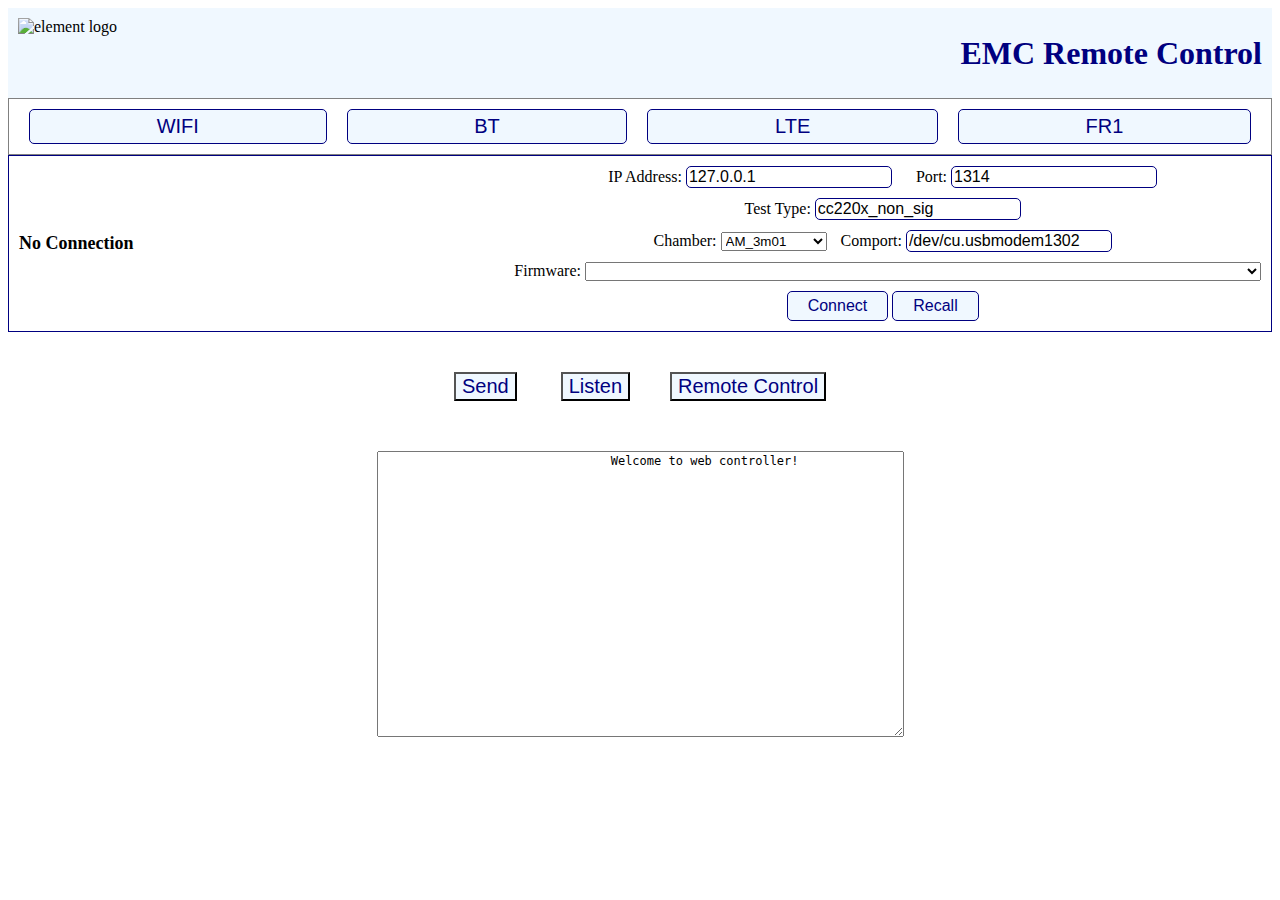
==== index.html @ e098b1e4 "Add files via upload" ====
<!DOCTYPE html>
<meta http-equiv="Content-Security-Policy" content="upgrade-insecure-requests"> 
<script type="module" src="./jsonModify.js"></script>
<script type="module" src="./adjust.js"></script>
<script type="module" src="./main.js"></script>
<script type="module" src="./network.js"></script>
<script src="https://cdnjs.cloudflare.com/ajax/libs/xlsx/0.8.0/jszip.js"></script>
<script src="https://cdnjs.cloudflare.com/ajax/libs/xlsx/0.8.0/xlsx.js"></script>


<html>
<head>
	<title>EMC Remote Control</title>
	<style>
		/* Styling for title area */
		.title {
			display: flex;
			align-items: center;
			justify-content: space-between;
			background-color: #F0F8FF; /* baby blue color */
			padding: 10px;
		}

		.title img {
			height: 70px;
			width: 189px;
			margin-right: 10px;
		}

		.title h1 {
			margin: 0;
			color: #000080; /* baby blue color */
		}

		/* Styling for subtitle area */
		.subtitle {
			display: flex;
			align-items: center;
			justify-content: center;
			background-color: #FFFFFF;
			padding: 10px;
            border: 0.5px solid gray;
		}

		.subtitle button {
			margin: 0 10px;
			padding: 5px 10px;
			border-radius: 5px;
			border: 1px solid #000080; /* baby blue color */
			background-color: #F0F8FF; /* baby blue color */
			color: #000080; /* baby blue color */
			font-size: 20px;
			cursor: pointer;
            flex-grow: 1;
		}

		.subtitle button:hover {
			background-color: #000080; /* baby blue color */
			color: #FFFFFF;
		}

		/* Styling for main page */
		.group-area {
			display: flex;
			flex-direction: row;
			flex-wrap: wrap;
			justify-content: center;
			padding: 10px;
		}

		.group {
			display: flex;
			flex-direction: column;
			margin-right: 20px;
			margin-bottom: 20px;
			flex-basis: 15%;
		}

		.group label {
			margin-bottom: 5px;
			font-weight: bold;
			color: #000080;
			font-size: 20px;
			transition: 1s;
		}

		.group datalist{
			font-weight: bold;
			color: #000000;
			font-size: 18px;
		}

		.group input {
			padding: 5px;
			border-radius: 5px;
			border: 1px solid #ccc;
			font-weight:bold;
			font-size: 18px;
			cursor: pointer;
		}

		.subtitle button.active {
			background-color: #00BFFF;
			color: white;
		}
		
		.send-area button{
			background-color: #F0F8FF; /* baby blue color */
			color: #000080; /* baby blue color */
			font-size: 20px;
			cursor: pointer;
			margin: 20px;
		}

		.send-area{
			display: flex;
			justify-content: center;
			align-items: center;
		}

		.dialog-area{
			display: flex;
			justify-content: center;
			align-items: center;
			margin-top: 30px;
		}

        .status {
            display: flex;
            align-items: center;
            justify-content: space-between;
            background-color: #FFFFFF; /* baby blue color */
            padding: 10px;
            border: 0.5px solid #000080; /* baby blue color */
        }

        .status-text {
            color: #000000; /* black color */
            font-size: 16px;
            font-weight: bold;
        }
		#status_span{
			color: #000000; /* black color */
            font-size: 18px;
            font-weight: bold;
		}
		#dialog{
			color: #000000; /* black color */
            font-size: 12px;
		}

        .connect-form {
            display: flex;
            align-items: center;
            flex-direction: column;
        }

        .connect-form label {
            
			margin-left: 10px;
            margin-bottom: 5px;
        }

        .connect-form input[type="text"] {
            margin-right: 10px;
            margin-bottom: 10px;
            border-radius: 5px;
			width: 200px;
            border: 1px solid #000080; /* baby blue color */
            font-size: 16px;
        }
		.connect-form select[type="text"] {
            margin-right: 10px;
            margin-bottom: 10px;
            border-radius: 5px;
			width: 150px;
            border: 1px solid #000080; /* baby blue color */
            font-size: 16px;
        }

        .connect-form button {
            padding: 5px 20px;
            border-radius: 5px;
            border: 1px solid #000080; /* baby blue color */
            background-color: #F0F8FF; /* baby blue color */
            color: #000080; /* baby blue color */
            font-size: 16px;
            cursor: pointer;
			margin-top: 10px;
        }

        .connect-form button:hover {
            background-color: #000080; /* baby blue color */
            color: #FFFFFF;
        }

	</style>
</head>
<body>
	<!-- Title area -->
	<div class="title">
		<img src="Media/element_logo.png" alt="element logo">
		<h1>EMC Remote Control</h1>
	</div>

	<!-- Subtitle area -->
	<div class="subtitle">
		<button>WIFI</button>
		<button>BT</button>
		<button>LTE</button>
        <button>FR1</button>
    </div>

    <!-- Status area -->
    <div class="status">
		<!---->
        <span class="no-connection" id = 'status_span'>No Connection</span>
        <div class="connect-form">
            <div>  
                <label for="ip address">IP Address:</label>
                <input type="text" id="ip-address" name="ip-address" value="127.0.0.1">
                <label for="port">Port:</label>
                <input type="text" id="port" name="port" value="1314">
            </div>
			<div>
				<label for="test_type">Test Type:</label>
				<input type="text" id="test_type" list="tmp_datalist" value="cc220x_non_sig"/>
				<datalist id = 'tmp_datalist'></datalist>
			</div>
			<div>
				<label for="my-dropdown">Chamber:</label>
				<select id="chamber-dropdown" name="my-dropdown">
				<option value="AM_3m01">AM_3m01</option><option value="AM_3m2">AM_3m2</option><option value="AM_3m3">AM_3m3</option><option value="AM_3m4">AM_3m4<option value="AM_3m5">AM_3m5</option>
				<option value="AM_3m6">AM_3m6</option><option value="AM_3m7">AM_3m7</option><option value="AM_3m8">AM_3m8</option><option value="AM_3m9">AM_3m9</option><option value="AM_3m10">AM_3m10</option>
				<option value="AM_3m11">AM_3m11</option><option value="AM_3m12">AM_3m12</option><option value="AM_FAC">AM_FAC</option><option value="AM_mmWave">AM_mmWave</option>
				<option value="AM_CS1">AM_CS1</option><option value="AM_CS2">AM_CS2</option><option value="AM_CS3">AM_CS3</option><option value="AM_CS4">AM_CS4</option><option value="AM_CS5">AM_CS5</option><option value="AM_CS6">AM_CS6</option>
				</select>
				<label for="comport number">Comport:</label>
				<input type="text" id="comport" name="comport" value="/dev/cu.usbmodem1302">
			</div>
			<div>	
				<label for="Firmware">Firmware:</label>
				<select id="firmware-dropdown" name="f-dropdown">
				<option value=""></option>
				<option value="mfgtest.bin bcm94388Plum2USIMM_BDA.nvm -p">mfgtest.bin bcm94388Plum2USIMM_BDA.nvm -p</option>
				<option value="mfgtest.bin bcm94388Plum2STATSMM_BDA.nvm -p">mfgtest.bin bcm94388Plum2STATSMM_BDA.nvm -p</option>
				<option value="BCM4388C0_21.1.358.3761_PCIE_Plum2A_CLPC_MFG_USI_20230811.bin -p">BCM4388C0_21.1.358.3761_PCIE_Plum2A_CLPC_MFG_USI_20230811.bin -p</option>
				<option value="BCM4388C0_21.1.358.3760_PCIE_Plum2A_CLPC_MFG_STATS_20230811.bin -p">BCM4388C0_21.1.358.3760_PCIE_Plum2A_CLPC_MFG_STATS_20230811.bin -p</option>
				<option value="mfgtest.bin bcm94388Persimmon2USIMM_BDB.nvm -p">mfgtest.bin bcm94388Persimmon2USIMM_BDB.nvm -p</option>
				<option value="BCM4388C0_21.1.358.3767_PCIE_Persimmon2B_CLPC_MFG_USI_20230811.bin -p ">BCM4388C0_21.1.358.3767_PCIE_Persimmon2B_CLPC_MFG_USI_20230811.bin -p </option>
				<option value="mfgtest.bin bcm94388Persimmon2USIMM_BDA.nvm -p">mfgtest.bin bcm94388Persimmon2USIMM_BDA.nvm -p</option>
				<option value="mfgtest.bin bcm94388Persimmon2STATSMM_BDA.nvm -p">mfgtest.bin bcm94388Persimmon2STATSMM_BDA.nvm -p</option>
				<option value="BCM4388C0_21.1.358.3765_PCIE_Persimmon2A_CLPC_MFG_USI_20230811.bin -p">BCM4388C0_21.1.358.3765_PCIE_Persimmon2A_CLPC_MFG_USI_20230811.bin -p</option>
				<option value="BCM4388C0_21.1.358.3764_PCIE_Persimmon2A_CLPC_MFG_STATS_20230811.bin -p">BCM4388C0_21.1.358.3764_PCIE_Persimmon2A_CLPC_MFG_STATS_20230811.bin -p</option>
				<option value="mfgtest.bin bcm94388Plum2USIMM_BDB.nvm -p">mfgtest.bin bcm94388Plum2USIMM_BDB.nvm -p</option>
				<option value="mfgtest.bin bcm94388Plum2STATSMM_BDB.nvm -p">mfgtest.bin bcm94388Plum2STATSMM_BDB.nvm -p</option>
				<option value="BCM4388C0_21.1.358.3763_PCIE_Plum2B_CLPC_MFG_USI_20230811.bin -p">BCM4388C0_21.1.358.3763_PCIE_Plum2B_CLPC_MFG_USI_20230811.bin -p</option>
				<option value="BCM4388C0_21.1.358.3762_PCIE_Plum2B_CLPC_MFG_STATS_20230811.bin -p">BCM4388C0_21.1.358.3762_PCIE_Plum2B_CLPC_MFG_STATS_20230811.bin -p</option>
				<option value="wifi --on --load mfgtest.bin bcm94388Persimmon2STATSMM_BDB.nvm -p">wifi --on --load mfgtest.bin bcm94388Persimmon2STATSMM_BDB.nvm -p</option>
				<option value="bluetooth --on --load BCM4388C0_21.1.358.3766_PCIE_Persimmon2B_CLPC_MFG_STATS_20230811.bin -p">bluetooth --on --load BCM4388C0_21.1.358.3766_PCIE_Persimmon2B_CLPC_MFG_STATS_20230811.bin -p</option>
				</select>
			</div>
			<div>
            	<button id="connect-button">Connect</button>
				<button id="recall-button">Recall</button> 
			</div>
      </div>
    </div>

    

	<!-- Main page -->
	
	<div class="main-page" id = "main-page">
		<div class="group-area" id="group-area">

		</div>

		<div class="send-area">
			<div>	
				<button id="send-button">Send</button>
				<button id="listen-button">Listen</button>
			</div>
			<button id="remote-button">Remote Control</button>
			
		</div>
		<div class="dialog-area">
			<textarea id="dialog"  rows="20" cols="70">
				Welcome to web controller!
			</textarea>
		</div>
    </div>
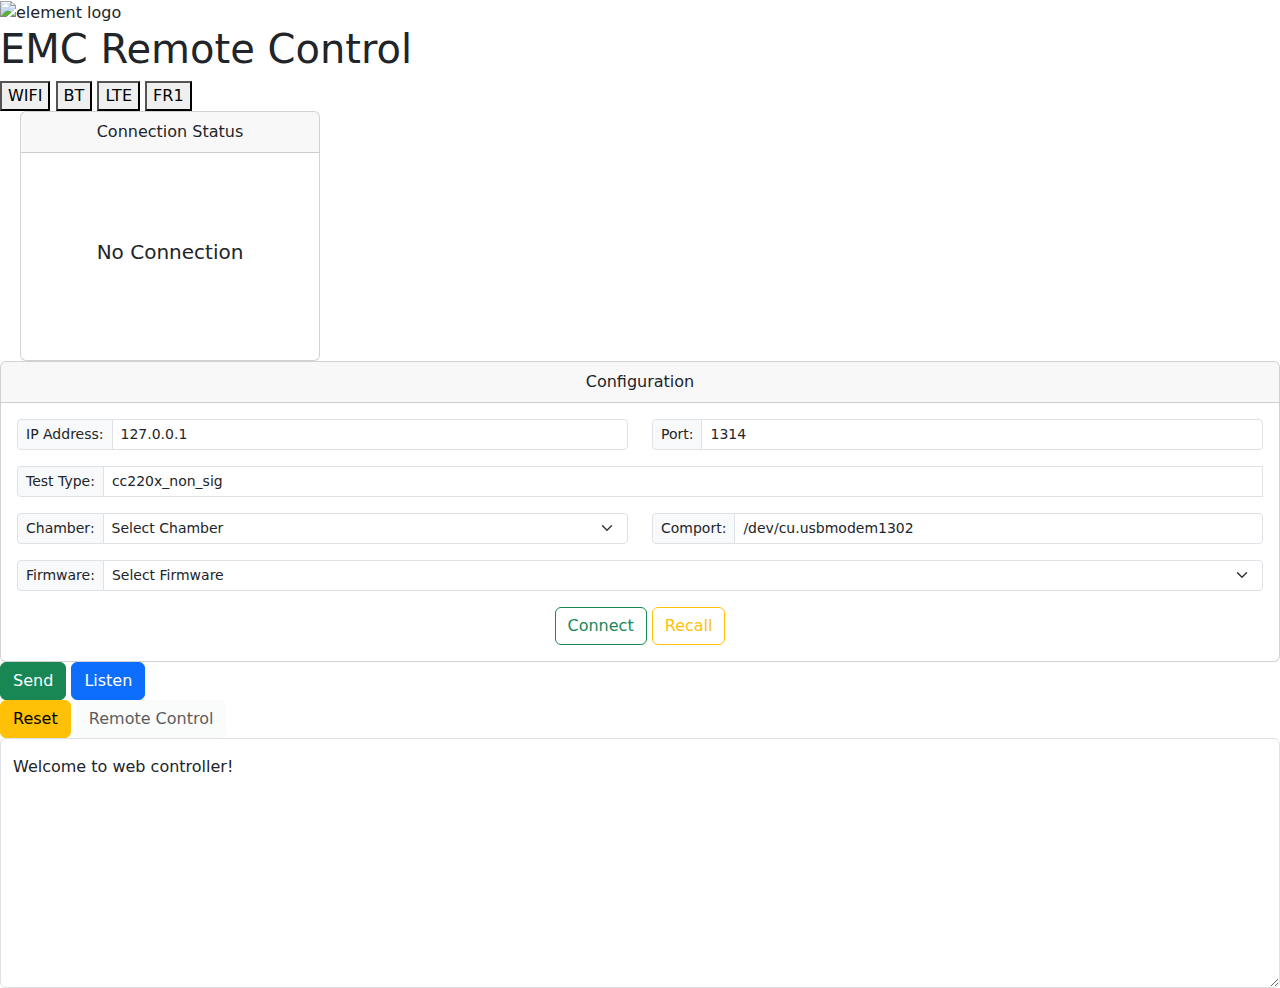
==== commit 6d29aa55: "BT Interface Update" ====
--- a/index.html
+++ b/index.html
@@ -1,294 +1,148 @@
 <!DOCTYPE html>
-<meta http-equiv="Content-Security-Policy" content="upgrade-insecure-requests"> 
-<script type="module" src="./jsonModify.js"></script>
-<script type="module" src="./adjust.js"></script>
-<script type="module" src="./main.js"></script>
-<script type="module" src="./network.js"></script>
-<script src="https://cdnjs.cloudflare.com/ajax/libs/xlsx/0.8.0/jszip.js"></script>
-<script src="https://cdnjs.cloudflare.com/ajax/libs/xlsx/0.8.0/xlsx.js"></script>
-
-
 <html>
 <head>
 	<title>EMC Remote Control</title>
-	<style>
-		/* Styling for title area */
-		.title {
-			display: flex;
-			align-items: center;
-			justify-content: space-between;
-			background-color: #F0F8FF; /* baby blue color */
-			padding: 10px;
-		}
-
-		.title img {
-			height: 70px;
-			width: 189px;
-			margin-right: 10px;
-		}
-
-		.title h1 {
-			margin: 0;
-			color: #000080; /* baby blue color */
-		}
-
-		/* Styling for subtitle area */
-		.subtitle {
-			display: flex;
-			align-items: center;
-			justify-content: center;
-			background-color: #FFFFFF;
-			padding: 10px;
-            border: 0.5px solid gray;
-		}
-
-		.subtitle button {
-			margin: 0 10px;
-			padding: 5px 10px;
-			border-radius: 5px;
-			border: 1px solid #000080; /* baby blue color */
-			background-color: #F0F8FF; /* baby blue color */
-			color: #000080; /* baby blue color */
-			font-size: 20px;
-			cursor: pointer;
-            flex-grow: 1;
-		}
-
-		.subtitle button:hover {
-			background-color: #000080; /* baby blue color */
-			color: #FFFFFF;
-		}
-
-		/* Styling for main page */
-		.group-area {
-			display: flex;
-			flex-direction: row;
-			flex-wrap: wrap;
-			justify-content: center;
-			padding: 10px;
-		}
-
-		.group {
-			display: flex;
-			flex-direction: column;
-			margin-right: 20px;
-			margin-bottom: 20px;
-			flex-basis: 15%;
-		}
-
-		.group label {
-			margin-bottom: 5px;
-			font-weight: bold;
-			color: #000080;
-			font-size: 20px;
-			transition: 1s;
-		}
-
-		.group datalist{
-			font-weight: bold;
-			color: #000000;
-			font-size: 18px;
-		}
-
-		.group input {
-			padding: 5px;
-			border-radius: 5px;
-			border: 1px solid #ccc;
-			font-weight:bold;
-			font-size: 18px;
-			cursor: pointer;
-		}
-
-		.subtitle button.active {
-			background-color: #00BFFF;
-			color: white;
-		}
-		
-		.send-area button{
-			background-color: #F0F8FF; /* baby blue color */
-			color: #000080; /* baby blue color */
-			font-size: 20px;
-			cursor: pointer;
-			margin: 20px;
-		}
-
-		.send-area{
-			display: flex;
-			justify-content: center;
-			align-items: center;
-		}
-
-		.dialog-area{
-			display: flex;
-			justify-content: center;
-			align-items: center;
-			margin-top: 30px;
-		}
-
-        .status {
-            display: flex;
-            align-items: center;
-            justify-content: space-between;
-            background-color: #FFFFFF; /* baby blue color */
-            padding: 10px;
-            border: 0.5px solid #000080; /* baby blue color */
-        }
-
-        .status-text {
-            color: #000000; /* black color */
-            font-size: 16px;
-            font-weight: bold;
-        }
-		#status_span{
-			color: #000000; /* black color */
-            font-size: 18px;
-            font-weight: bold;
-		}
-		#dialog{
-			color: #000000; /* black color */
-            font-size: 12px;
-		}
-
-        .connect-form {
-            display: flex;
-            align-items: center;
-            flex-direction: column;
-        }
-
-        .connect-form label {
-            
-			margin-left: 10px;
-            margin-bottom: 5px;
-        }
-
-        .connect-form input[type="text"] {
-            margin-right: 10px;
-            margin-bottom: 10px;
-            border-radius: 5px;
-			width: 200px;
-            border: 1px solid #000080; /* baby blue color */
-            font-size: 16px;
-        }
-		.connect-form select[type="text"] {
-            margin-right: 10px;
-            margin-bottom: 10px;
-            border-radius: 5px;
-			width: 150px;
-            border: 1px solid #000080; /* baby blue color */
-            font-size: 16px;
-        }
-
-        .connect-form button {
-            padding: 5px 20px;
-            border-radius: 5px;
-            border: 1px solid #000080; /* baby blue color */
-            background-color: #F0F8FF; /* baby blue color */
-            color: #000080; /* baby blue color */
-            font-size: 16px;
-            cursor: pointer;
-			margin-top: 10px;
-        }
-
-        .connect-form button:hover {
-            background-color: #000080; /* baby blue color */
-            color: #FFFFFF;
-        }
-
-	</style>
+	<link rel="stylesheet" href="style.css">
+	<link href="https://cdn.jsdelivr.net/npm/bootstrap@5.3.3/dist/css/bootstrap.min.css" rel="stylesheet" integrity="sha384-QWTKZyjpPEjISv5WaRU9OFeRpok6YctnYmDr5pNlyT2bRjXh0JMhjY6hW+ALEwIH" crossorigin="anonymous">
+	<meta http-equiv="Content-Security-Policy" content="upgrade-insecure-requests"> 
+	<script type="module" src="./jsonModify.js"></script>
+	<script type="module" src="./adjust.js"></script>
+	<script type="module" src="./main.js"></script>
+	<script type="module" src="./network.js"></script>
+	<script src="https://cdnjs.cloudflare.com/ajax/libs/xlsx/0.8.0/jszip.js"></script>
+	<script src="https://cdnjs.cloudflare.com/ajax/libs/xlsx/0.8.0/xlsx.js"></script>
+	<script src="https://cdn.jsdelivr.net/npm/bootstrap@5.3.3/dist/js/bootstrap.bundle.min.js" integrity="sha384-YvpcrYf0tY3lHB60NNkmXc5s9fDVZLESaAA55NDzOxhy9GkcIdslK1eN7N6jIeHz" crossorigin="anonymous"></script>
 </head>
 <body>
-	<!-- Title area -->
 	<div class="title">
 		<img src="Media/element_logo.png" alt="element logo">
 		<h1>EMC Remote Control</h1>
 	</div>
 
-	<!-- Subtitle area -->
 	<div class="subtitle">
 		<button>WIFI</button>
 		<button>BT</button>
 		<button>LTE</button>
-        <button>FR1</button>
-    </div>
+		<button>FR1</button>
+	</div>
 
-    <!-- Status area -->
-    <div class="status">
-		<!---->
-        <span class="no-connection" id = 'status_span'>No Connection</span>
-        <div class="connect-form">
-            <div>  
-                <label for="ip address">IP Address:</label>
-                <input type="text" id="ip-address" name="ip-address" value="127.0.0.1">
-                <label for="port">Port:</label>
-                <input type="text" id="port" name="port" value="1314">
-            </div>
-			<div>
-				<label for="test_type">Test Type:</label>
-				<input type="text" id="test_type" list="tmp_datalist" value="cc220x_non_sig"/>
-				<datalist id = 'tmp_datalist'></datalist>
+	<div class="status">
+		<div class="card text-center" style="height: 250px; width: 300px; margin-left: 20px;">
+			<div class="card-header">
+			  Connection Status
 			</div>
-			<div>
-				<label for="my-dropdown">Chamber:</label>
-				<select id="chamber-dropdown" name="my-dropdown">
-				<option value="AM_3m01">AM_3m01</option><option value="AM_3m2">AM_3m2</option><option value="AM_3m3">AM_3m3</option><option value="AM_3m4">AM_3m4<option value="AM_3m5">AM_3m5</option>
-				<option value="AM_3m6">AM_3m6</option><option value="AM_3m7">AM_3m7</option><option value="AM_3m8">AM_3m8</option><option value="AM_3m9">AM_3m9</option><option value="AM_3m10">AM_3m10</option>
-				<option value="AM_3m11">AM_3m11</option><option value="AM_3m12">AM_3m12</option><option value="AM_FAC">AM_FAC</option><option value="AM_mmWave">AM_mmWave</option>
-				<option value="AM_CS1">AM_CS1</option><option value="AM_CS2">AM_CS2</option><option value="AM_CS3">AM_CS3</option><option value="AM_CS4">AM_CS4</option><option value="AM_CS5">AM_CS5</option><option value="AM_CS6">AM_CS6</option>
-				</select>
-				<label for="comport number">Comport:</label>
-				<input type="text" id="comport" name="comport" value="/dev/cu.usbmodem1302">
+			<div class="card-body" style="display: flex; justify-content: center; align-items: center; height: 100%;">
+			  <h5 class="card-title no-connection" id='status_span'>No Connection</h5>
 			</div>
-			<div>	
-				<label for="Firmware">Firmware:</label>
-				<select id="firmware-dropdown" name="f-dropdown">
-				<option value=""></option>
-				<option value="mfgtest.bin bcm94388Plum2USIMM_BDA.nvm -p">mfgtest.bin bcm94388Plum2USIMM_BDA.nvm -p</option>
-				<option value="mfgtest.bin bcm94388Plum2STATSMM_BDA.nvm -p">mfgtest.bin bcm94388Plum2STATSMM_BDA.nvm -p</option>
-				<option value="BCM4388C0_21.1.358.3761_PCIE_Plum2A_CLPC_MFG_USI_20230811.bin -p">BCM4388C0_21.1.358.3761_PCIE_Plum2A_CLPC_MFG_USI_20230811.bin -p</option>
-				<option value="BCM4388C0_21.1.358.3760_PCIE_Plum2A_CLPC_MFG_STATS_20230811.bin -p">BCM4388C0_21.1.358.3760_PCIE_Plum2A_CLPC_MFG_STATS_20230811.bin -p</option>
-				<option value="mfgtest.bin bcm94388Persimmon2USIMM_BDB.nvm -p">mfgtest.bin bcm94388Persimmon2USIMM_BDB.nvm -p</option>
-				<option value="BCM4388C0_21.1.358.3767_PCIE_Persimmon2B_CLPC_MFG_USI_20230811.bin -p ">BCM4388C0_21.1.358.3767_PCIE_Persimmon2B_CLPC_MFG_USI_20230811.bin -p </option>
-				<option value="mfgtest.bin bcm94388Persimmon2USIMM_BDA.nvm -p">mfgtest.bin bcm94388Persimmon2USIMM_BDA.nvm -p</option>
-				<option value="mfgtest.bin bcm94388Persimmon2STATSMM_BDA.nvm -p">mfgtest.bin bcm94388Persimmon2STATSMM_BDA.nvm -p</option>
-				<option value="BCM4388C0_21.1.358.3765_PCIE_Persimmon2A_CLPC_MFG_USI_20230811.bin -p">BCM4388C0_21.1.358.3765_PCIE_Persimmon2A_CLPC_MFG_USI_20230811.bin -p</option>
-				<option value="BCM4388C0_21.1.358.3764_PCIE_Persimmon2A_CLPC_MFG_STATS_20230811.bin -p">BCM4388C0_21.1.358.3764_PCIE_Persimmon2A_CLPC_MFG_STATS_20230811.bin -p</option>
-				<option value="mfgtest.bin bcm94388Plum2USIMM_BDB.nvm -p">mfgtest.bin bcm94388Plum2USIMM_BDB.nvm -p</option>
-				<option value="mfgtest.bin bcm94388Plum2STATSMM_BDB.nvm -p">mfgtest.bin bcm94388Plum2STATSMM_BDB.nvm -p</option>
-				<option value="BCM4388C0_21.1.358.3763_PCIE_Plum2B_CLPC_MFG_USI_20230811.bin -p">BCM4388C0_21.1.358.3763_PCIE_Plum2B_CLPC_MFG_USI_20230811.bin -p</option>
-				<option value="BCM4388C0_21.1.358.3762_PCIE_Plum2B_CLPC_MFG_STATS_20230811.bin -p">BCM4388C0_21.1.358.3762_PCIE_Plum2B_CLPC_MFG_STATS_20230811.bin -p</option>
-				<option value="wifi --on --load mfgtest.bin bcm94388Persimmon2STATSMM_BDB.nvm -p">wifi --on --load mfgtest.bin bcm94388Persimmon2STATSMM_BDB.nvm -p</option>
-				<option value="bluetooth --on --load BCM4388C0_21.1.358.3766_PCIE_Persimmon2B_CLPC_MFG_STATS_20230811.bin -p">bluetooth --on --load BCM4388C0_21.1.358.3766_PCIE_Persimmon2B_CLPC_MFG_STATS_20230811.bin -p</option>
-				</select>
-			</div>
-			<div>
-            	<button id="connect-button">Connect</button>
-				<button id="recall-button">Recall</button> 
-			</div>
-      </div>
-    </div>
-
-    
-
-	<!-- Main page -->
-	
-	<div class="main-page" id = "main-page">
-		<div class="group-area" id="group-area">
-
 		</div>
 
+		<div class="connect-form card text-center">
+			<div class="card-header">
+				Configuration
+			</div>
+
+			<div class="card-body">
+				<div class="row">  
+					<div class="input-group input-group-sm mb-3 col">
+						<span class="input-group-text" id="inputGroup-sizing-sm">IP Address:</span>
+						<input type="text" class="form-control" id="ip-address" name="ip-address" aria-label="Sizing example input" aria-describedby="inputGroup-sizing-sm" value="127.0.0.1">
+					</div>
+	
+					<div class="input-group input-group-sm mb-3 col">
+						<span class="input-group-text" id="inputGroup-sizing-sm">Port:</span>
+						<input type="text" class="form-control" id="port" name="port" aria-label="Sizing example input" aria-describedby="inputGroup-sizing-sm" value="1314">
+					</div>
+
+					<div class="input-group input-group-sm mb-3">
+						<span class="input-group-text" id="inputGroup-sizing-sm">Test Type:</span>
+						<input type="text" class="form-control" id="test_type" name="port" aria-label="Sizing example input" list="tmp_datalist" aria-describedby="inputGroup-sizing-sm" value="cc220x_non_sig">
+						<datalist id='tmp_datalist'></datalist>
+					</div>
+	
+				</div>
+
+				<div class="row">
+					<div class="input-group input-group-sm mb-3 col">
+						<span class="input-group-text" id="inputGroup-sizing-sm">Chamber:</span>
+						<select class="form-select form-select-sm" aria-label="Small select example" id="chamber-dropdown" name="my-dropdown">
+							<option selected>Select Chamber</option>
+							<option value="AM_3m01">AM_3m01</option>
+							<option value="AM_3m2">AM_3m2</option>
+							<option value="AM_3m3">AM_3m3</option>
+							<option value="AM_3m4">AM_3m4</option>
+							<option value="AM_3m5">AM_3m5</option>
+							<option value="AM_3m6">AM_3m6</option>
+							<option value="AM_3m7">AM_3m7</option>
+							<option value="AM_3m8">AM_3m8</option>
+							<option value="AM_3m9">AM_3m9</option>
+							<option value="AM_3m10">AM_3m10</option>
+							<option value="AM_3m11">AM_3m11</option>
+							<option value="AM_3m12">AM_3m12</option>
+							<option value="AM_FAC">AM_FAC</option>
+							<option value="AM_mmWave">AM_mmWave</option>
+							<option value="AM_CS1">AM_CS1</option>
+							<option value="AM_CS2">AM_CS2</option>
+							<option value="AM_CS3">AM_CS3</option>
+							<option value="AM_CS4">AM_CS4</option>
+							<option value="AM_CS5">AM_CS5</option>
+							<option value="AM_CS6">AM_CS6</option>
+						</select>
+					</div>
+	
+					<div class="input-group input-group-sm mb-3 col">
+						<span class="input-group-text" id="inputGroup-sizing-sm">Comport:</span>
+						<input type="text" class="form-control" id="comport" name="comport" aria-label="Sizing example input" aria-describedby="inputGroup-sizing-sm" value="/dev/cu.usbmodem1302">
+					</div>
+				</div>
+
+				<div class="input-group input-group-sm mb-3">	
+					<span class="input-group-text" id="inputGroup-sizing-sm">Firmware:</span>
+					<select class="form-select form-select-sm" aria-label="Small select example" id="firmware-dropdown" name="f-dropdown">
+						<option selected>Select Firmware</option>
+						<option value="mfgtest.bin bcm94388Plum2USIMM_BDA.nvm -p">mfgtest.bin bcm94388Plum2USIMM_BDA.nvm -p</option>
+						<option value="mfgtest.bin bcm94388Plum2STATSMM_BDA.nvm -p">mfgtest.bin bcm94388Plum2STATSMM_BDA.nvm -p</option>
+						<option value="BCM4388C0_21.1.358.3761_PCIE_Plum2A_CLPC_MFG_USI_20230811.bin -p">BCM4388C0_21.1.358.3761_PCIE_Plum2A_CLPC_MFG_USI_20230811.bin -p</option>
+						<option value="BCM4388C0_21.1.358.3760_PCIE_Plum2A_CLPC_MFG_STATS_20230811.bin -p">BCM4388C0_21.1.358.3760_PCIE_Plum2A_CLPC_MFG_STATS_20230811.bin -p</option>
+						<option value="mfgtest.bin bcm94388Persimmon2USIMM_BDB.nvm -p">mfgtest.bin bcm94388Persimmon2USIMM_BDB.nvm -p</option>
+						<option value="BCM4388C0_21.1.358.3767_PCIE_Persimmon2B_CLPC_MFG_USI_20230811.bin -p ">BCM4388C0_21.1.358.3767_PCIE_Persimmon2B_CLPC_MFG_USI_20230811.bin -p </option>
+						<option value="mfgtest.bin bcm94388Persimmon2USIMM_BDA.nvm -p">mfgtest.bin bcm94388Persimmon2USIMM_BDA.nvm -p</option>
+						<option value="mfgtest.bin bcm94388Persimmon2STATSMM_BDA.nvm -p">mfgtest.bin bcm94388Persimmon2STATSMM_BDA.nvm -p</option>
+						<option value="BCM4388C0_21.1.358.3765_PCIE_Persimmon2A_CLPC_MFG_USI_20230811.bin -p">BCM4388C0_21.1.358.3765_PCIE_Persimmon2A_CLPC_MFG_USI_20230811.bin -p</option>
+						<option value="BCM4388C0_21.1.358.3764_PCIE_Persimmon2A_CLPC_MFG_STATS_20230811.bin -p">BCM4388C0_21.1.358.3764_PCIE_Persimmon2A_CLPC_MFG_STATS_20230811.bin -p</option>
+						<option value="mfgtest.bin bcm94388Plum2USIMM_BDB.nvm -p">mfgtest.bin bcm94388Plum2USIMM_BDB.nvm -p</option>
+						<option value="mfgtest.bin bcm94388Plum2STATSMM_BDB.nvm -p">mfgtest.bin bcm94388Plum2STATSMM_BDB.nvm -p</option>
+						<option value="BCM4388C0_21.1.358.3763_PCIE_Plum2B_CLPC_MFG_USI_20230811.bin -p">BCM4388C0_21.1.358.3763_PCIE_Plum2B_CLPC_MFG_USI_20230811.bin -p</option>
+						<option value="BCM4388C0_21.1.358.3762_PCIE_Plum2B_CLPC_MFG_STATS_20230811.bin -p">BCM4388C0_21.1.358.3762_PCIE_Plum2B_CLPC_MFG_STATS_20230811.bin -p</option>
+						<option value="wifi --on --load mfgtest.bin bcm94388Persimmon2STATSMM_BDB.nvm -p">wifi --on --load mfgtest.bin bcm94388Persimmon2STATSMM_BDB.nvm -p</option>
+						<option value="bluetooth --on --load BCM4388C0_21.1.358.3766_PCIE_Persimmon2B_CLPC_MFG_STATS_20230811.bin -p">bluetooth --on --load BCM4388C0_21.1.358.3766_PCIE_Persimmon2B_CLPC_MFG_STATS_20230811.bin -p</option>
+					</select>
+				</div>
+
+				<div>
+					<button type="button" class="btn btn-outline-success" id="connect-button">Connect</button>
+					<button type="button" class="btn btn-outline-warning" id="recall-button">Recall</button>
+				</div>
+
+			</div>
+		</div>
+	</div>
+
+	<div class="main-page" id="main-page">
+		<div class="group-area" id="group-area" autocomplete="off"></div>
 		<div class="send-area">
 			<div>	
-				<button id="send-button">Send</button>
-				<button id="listen-button">Listen</button>
+				<button type="button" class="btn btn-success" id="send-button">Send</button>
+				<button type="button" class="btn btn-primary" id="listen-button">Listen</button>
 			</div>
-			<button id="remote-button">Remote Control</button>
-			
+			<button type="button" class="btn btn-warning" id="reset-button">Reset</button>
+			<button type="button" class="btn btn-light" id="remote-button" disabled>Remote Control</button>
 		</div>
 		<div class="dialog-area">
-			<textarea id="dialog"  rows="20" cols="70">
-				Welcome to web controller!
-			</textarea>
+			<div class="form-floating">
+				<textarea class="form-control floatingTextarea2" placeholder="Leave a comment here" id="dialog" style="height: 250px"></textarea>
+				<label for="floatingTextarea2">Welcome to web controller!</label>
+			</div>
 		</div>
-    </div>
-
-	
+	</div>
+</body>
+</html>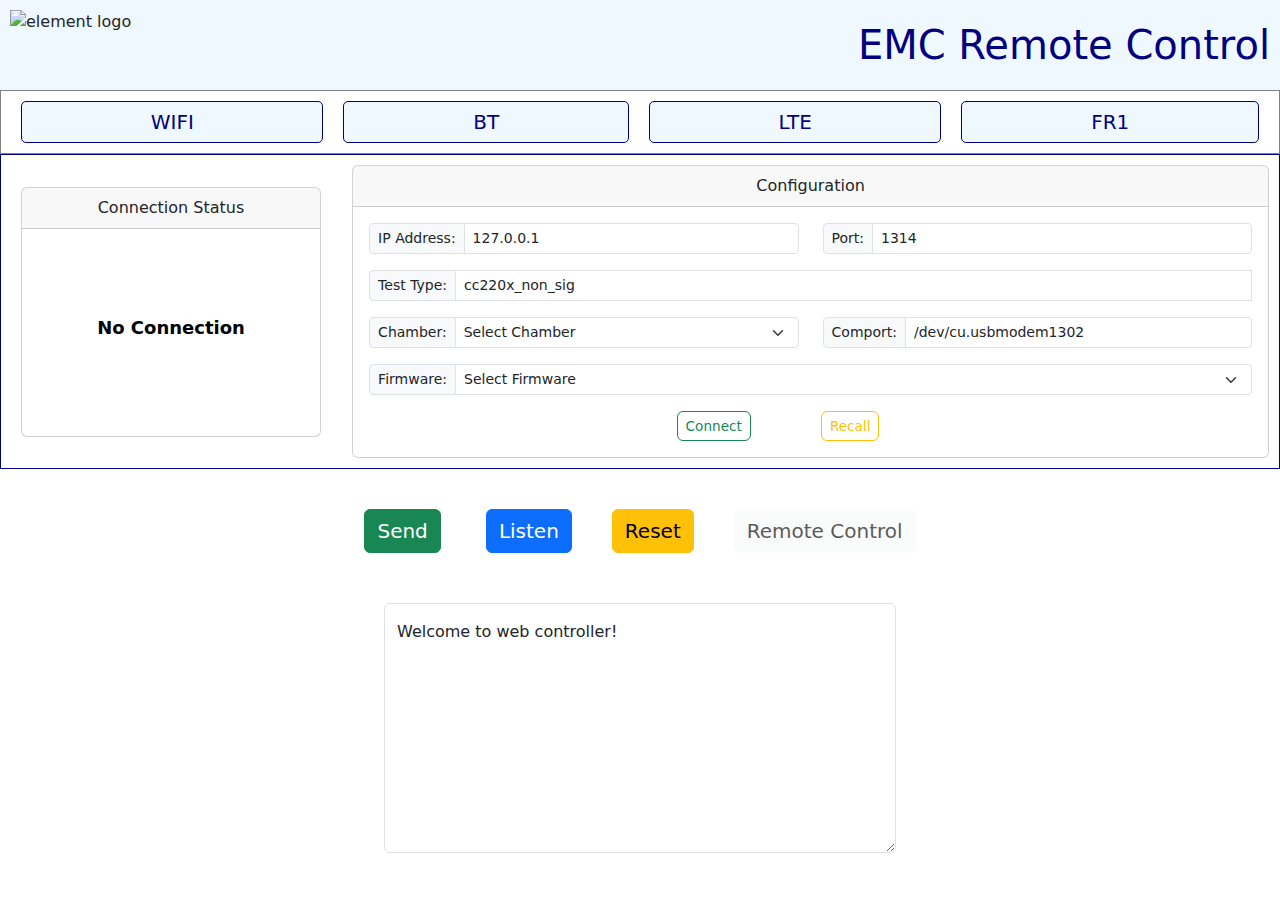
==== commit df2e45d8: "Finish WIFI section" ====
--- a/index.html
+++ b/index.html
@@ -1,148 +1,305 @@
 <!DOCTYPE html>
 <html>
-<head>
-	<title>EMC Remote Control</title>
-	<link rel="stylesheet" href="style.css">
-	<link href="https://cdn.jsdelivr.net/npm/bootstrap@5.3.3/dist/css/bootstrap.min.css" rel="stylesheet" integrity="sha384-QWTKZyjpPEjISv5WaRU9OFeRpok6YctnYmDr5pNlyT2bRjXh0JMhjY6hW+ALEwIH" crossorigin="anonymous">
-	<meta http-equiv="Content-Security-Policy" content="upgrade-insecure-requests"> 
-	<script type="module" src="./jsonModify.js"></script>
-	<script type="module" src="./adjust.js"></script>
-	<script type="module" src="./main.js"></script>
-	<script type="module" src="./network.js"></script>
-	<script src="https://cdnjs.cloudflare.com/ajax/libs/xlsx/0.8.0/jszip.js"></script>
-	<script src="https://cdnjs.cloudflare.com/ajax/libs/xlsx/0.8.0/xlsx.js"></script>
-	<script src="https://cdn.jsdelivr.net/npm/bootstrap@5.3.3/dist/js/bootstrap.bundle.min.js" integrity="sha384-YvpcrYf0tY3lHB60NNkmXc5s9fDVZLESaAA55NDzOxhy9GkcIdslK1eN7N6jIeHz" crossorigin="anonymous"></script>
-</head>
-<body>
-	<div class="title">
-		<img src="Media/element_logo.png" alt="element logo">
-		<h1>EMC Remote Control</h1>
-	</div>
-
-	<div class="subtitle">
-		<button>WIFI</button>
-		<button>BT</button>
-		<button>LTE</button>
-		<button>FR1</button>
-	</div>
-
-	<div class="status">
-		<div class="card text-center" style="height: 250px; width: 300px; margin-left: 20px;">
-			<div class="card-header">
-			  Connection Status
-			</div>
-			<div class="card-body" style="display: flex; justify-content: center; align-items: center; height: 100%;">
-			  <h5 class="card-title no-connection" id='status_span'>No Connection</h5>
-			</div>
-		</div>
-
-		<div class="connect-form card text-center">
-			<div class="card-header">
-				Configuration
-			</div>
-
-			<div class="card-body">
-				<div class="row">  
-					<div class="input-group input-group-sm mb-3 col">
-						<span class="input-group-text" id="inputGroup-sizing-sm">IP Address:</span>
-						<input type="text" class="form-control" id="ip-address" name="ip-address" aria-label="Sizing example input" aria-describedby="inputGroup-sizing-sm" value="127.0.0.1">
-					</div>
-	
-					<div class="input-group input-group-sm mb-3 col">
-						<span class="input-group-text" id="inputGroup-sizing-sm">Port:</span>
-						<input type="text" class="form-control" id="port" name="port" aria-label="Sizing example input" aria-describedby="inputGroup-sizing-sm" value="1314">
-					</div>
-
-					<div class="input-group input-group-sm mb-3">
-						<span class="input-group-text" id="inputGroup-sizing-sm">Test Type:</span>
-						<input type="text" class="form-control" id="test_type" name="port" aria-label="Sizing example input" list="tmp_datalist" aria-describedby="inputGroup-sizing-sm" value="cc220x_non_sig">
-						<datalist id='tmp_datalist'></datalist>
-					</div>
-	
-				</div>
-
-				<div class="row">
-					<div class="input-group input-group-sm mb-3 col">
-						<span class="input-group-text" id="inputGroup-sizing-sm">Chamber:</span>
-						<select class="form-select form-select-sm" aria-label="Small select example" id="chamber-dropdown" name="my-dropdown">
-							<option selected>Select Chamber</option>
-							<option value="AM_3m01">AM_3m01</option>
-							<option value="AM_3m2">AM_3m2</option>
-							<option value="AM_3m3">AM_3m3</option>
-							<option value="AM_3m4">AM_3m4</option>
-							<option value="AM_3m5">AM_3m5</option>
-							<option value="AM_3m6">AM_3m6</option>
-							<option value="AM_3m7">AM_3m7</option>
-							<option value="AM_3m8">AM_3m8</option>
-							<option value="AM_3m9">AM_3m9</option>
-							<option value="AM_3m10">AM_3m10</option>
-							<option value="AM_3m11">AM_3m11</option>
-							<option value="AM_3m12">AM_3m12</option>
-							<option value="AM_FAC">AM_FAC</option>
-							<option value="AM_mmWave">AM_mmWave</option>
-							<option value="AM_CS1">AM_CS1</option>
-							<option value="AM_CS2">AM_CS2</option>
-							<option value="AM_CS3">AM_CS3</option>
-							<option value="AM_CS4">AM_CS4</option>
-							<option value="AM_CS5">AM_CS5</option>
-							<option value="AM_CS6">AM_CS6</option>
-						</select>
-					</div>
-	
-					<div class="input-group input-group-sm mb-3 col">
-						<span class="input-group-text" id="inputGroup-sizing-sm">Comport:</span>
-						<input type="text" class="form-control" id="comport" name="comport" aria-label="Sizing example input" aria-describedby="inputGroup-sizing-sm" value="/dev/cu.usbmodem1302">
-					</div>
-				</div>
-
-				<div class="input-group input-group-sm mb-3">	
-					<span class="input-group-text" id="inputGroup-sizing-sm">Firmware:</span>
-					<select class="form-select form-select-sm" aria-label="Small select example" id="firmware-dropdown" name="f-dropdown">
-						<option selected>Select Firmware</option>
-						<option value="mfgtest.bin bcm94388Plum2USIMM_BDA.nvm -p">mfgtest.bin bcm94388Plum2USIMM_BDA.nvm -p</option>
-						<option value="mfgtest.bin bcm94388Plum2STATSMM_BDA.nvm -p">mfgtest.bin bcm94388Plum2STATSMM_BDA.nvm -p</option>
-						<option value="BCM4388C0_21.1.358.3761_PCIE_Plum2A_CLPC_MFG_USI_20230811.bin -p">BCM4388C0_21.1.358.3761_PCIE_Plum2A_CLPC_MFG_USI_20230811.bin -p</option>
-						<option value="BCM4388C0_21.1.358.3760_PCIE_Plum2A_CLPC_MFG_STATS_20230811.bin -p">BCM4388C0_21.1.358.3760_PCIE_Plum2A_CLPC_MFG_STATS_20230811.bin -p</option>
-						<option value="mfgtest.bin bcm94388Persimmon2USIMM_BDB.nvm -p">mfgtest.bin bcm94388Persimmon2USIMM_BDB.nvm -p</option>
-						<option value="BCM4388C0_21.1.358.3767_PCIE_Persimmon2B_CLPC_MFG_USI_20230811.bin -p ">BCM4388C0_21.1.358.3767_PCIE_Persimmon2B_CLPC_MFG_USI_20230811.bin -p </option>
-						<option value="mfgtest.bin bcm94388Persimmon2USIMM_BDA.nvm -p">mfgtest.bin bcm94388Persimmon2USIMM_BDA.nvm -p</option>
-						<option value="mfgtest.bin bcm94388Persimmon2STATSMM_BDA.nvm -p">mfgtest.bin bcm94388Persimmon2STATSMM_BDA.nvm -p</option>
-						<option value="BCM4388C0_21.1.358.3765_PCIE_Persimmon2A_CLPC_MFG_USI_20230811.bin -p">BCM4388C0_21.1.358.3765_PCIE_Persimmon2A_CLPC_MFG_USI_20230811.bin -p</option>
-						<option value="BCM4388C0_21.1.358.3764_PCIE_Persimmon2A_CLPC_MFG_STATS_20230811.bin -p">BCM4388C0_21.1.358.3764_PCIE_Persimmon2A_CLPC_MFG_STATS_20230811.bin -p</option>
-						<option value="mfgtest.bin bcm94388Plum2USIMM_BDB.nvm -p">mfgtest.bin bcm94388Plum2USIMM_BDB.nvm -p</option>
-						<option value="mfgtest.bin bcm94388Plum2STATSMM_BDB.nvm -p">mfgtest.bin bcm94388Plum2STATSMM_BDB.nvm -p</option>
-						<option value="BCM4388C0_21.1.358.3763_PCIE_Plum2B_CLPC_MFG_USI_20230811.bin -p">BCM4388C0_21.1.358.3763_PCIE_Plum2B_CLPC_MFG_USI_20230811.bin -p</option>
-						<option value="BCM4388C0_21.1.358.3762_PCIE_Plum2B_CLPC_MFG_STATS_20230811.bin -p">BCM4388C0_21.1.358.3762_PCIE_Plum2B_CLPC_MFG_STATS_20230811.bin -p</option>
-						<option value="wifi --on --load mfgtest.bin bcm94388Persimmon2STATSMM_BDB.nvm -p">wifi --on --load mfgtest.bin bcm94388Persimmon2STATSMM_BDB.nvm -p</option>
-						<option value="bluetooth --on --load BCM4388C0_21.1.358.3766_PCIE_Persimmon2B_CLPC_MFG_STATS_20230811.bin -p">bluetooth --on --load BCM4388C0_21.1.358.3766_PCIE_Persimmon2B_CLPC_MFG_STATS_20230811.bin -p</option>
-					</select>
-				</div>
-
-				<div>
-					<button type="button" class="btn btn-outline-success" id="connect-button">Connect</button>
-					<button type="button" class="btn btn-outline-warning" id="recall-button">Recall</button>
-				</div>
-
-			</div>
-		</div>
-	</div>
-
-	<div class="main-page" id="main-page">
-		<div class="group-area" id="group-area" autocomplete="off"></div>
-		<div class="send-area">
-			<div>	
-				<button type="button" class="btn btn-success" id="send-button">Send</button>
-				<button type="button" class="btn btn-primary" id="listen-button">Listen</button>
-			</div>
-			<button type="button" class="btn btn-warning" id="reset-button">Reset</button>
-			<button type="button" class="btn btn-light" id="remote-button" disabled>Remote Control</button>
-		</div>
-		<div class="dialog-area">
-			<div class="form-floating">
-				<textarea class="form-control floatingTextarea2" placeholder="Leave a comment here" id="dialog" style="height: 250px"></textarea>
-				<label for="floatingTextarea2">Welcome to web controller!</label>
-			</div>
-		</div>
-	</div>
-</body>
-</html>+  <head>
+    <title>EMC Remote Control</title>
+    <link rel="stylesheet" href="style.css" />
+    <link
+      href="https://cdn.jsdelivr.net/npm/bootstrap@5.3.3/dist/css/bootstrap.min.css"
+      rel="stylesheet"
+      integrity="sha384-QWTKZyjpPEjISv5WaRU9OFeRpok6YctnYmDr5pNlyT2bRjXh0JMhjY6hW+ALEwIH"
+      crossorigin="anonymous"
+    />
+    <meta
+      http-equiv="Content-Security-Policy"
+      content="upgrade-insecure-requests"
+    />
+    <script type="module" src="./jsonModify.js"></script>
+    <script type="module" src="./adjust.js"></script>
+    <script type="module" src="./main.js"></script>
+    <script type="module" src="./network.js"></script>
+    <script src="https://cdnjs.cloudflare.com/ajax/libs/xlsx/0.8.0/jszip.js"></script>
+    <script src="https://cdnjs.cloudflare.com/ajax/libs/xlsx/0.8.0/xlsx.js"></script>
+    <script
+      src="https://cdn.jsdelivr.net/npm/bootstrap@5.3.3/dist/js/bootstrap.bundle.min.js"
+      integrity="sha384-YvpcrYf0tY3lHB60NNkmXc5s9fDVZLESaAA55NDzOxhy9GkcIdslK1eN7N6jIeHz"
+      crossorigin="anonymous"
+    ></script>
+  </head>
+  <body>
+    <div class="title">
+      <img src="Media/element_logo.png" alt="element logo" />
+      <h1>EMC Remote Control</h1>
+    </div>
+
+    <div class="subtitle">
+      <button>WIFI</button>
+      <button>BT</button>
+      <button>LTE</button>
+      <button>FR1</button>
+    </div>
+
+    <div class="status">
+      <div
+        class="card text-center"
+        style="height: 250px; width: 300px; margin-left: 10px"
+      >
+        <div class="card-header">Connection Status</div>
+        <div
+          class="card-body"
+          style="
+            display: flex;
+            justify-content: center;
+            align-items: center;
+            height: 100%;
+          "
+        >
+          <h5 class="card-title no-connection" id="status_span">
+            No Connection
+          </h5>
+        </div>
+      </div>
+
+      <div class="connect-form card text-center">
+        <div class="card-header">Configuration</div>
+
+        <div class="card-body">
+          <div class="row">
+            <div class="input-group input-group-sm mb-3 col">
+              <span class="input-group-text" id="inputGroup-sizing-sm"
+                >IP Address:</span
+              >
+              <input
+                type="text"
+                class="form-control"
+                id="ip-address"
+                name="ip-address"
+                aria-label="Sizing example input"
+                aria-describedby="inputGroup-sizing-sm"
+                value="127.0.0.1"
+              />
+            </div>
+
+            <div class="input-group input-group-sm mb-3 col">
+              <span class="input-group-text" id="inputGroup-sizing-sm"
+                >Port:</span
+              >
+              <input
+                type="text"
+                class="form-control"
+                id="port"
+                name="port"
+                aria-label="Sizing example input"
+                aria-describedby="inputGroup-sizing-sm"
+                value="1314"
+              />
+            </div>
+
+            <div class="input-group input-group-sm mb-3">
+              <span class="input-group-text" id="inputGroup-sizing-sm"
+                >Test Type:</span
+              >
+              <input
+                type="text"
+                class="form-control"
+                id="test_type"
+                name="port"
+                aria-label="Sizing example input"
+                list="tmp_datalist"
+                aria-describedby="inputGroup-sizing-sm"
+                value="cc220x_non_sig"
+              />
+              <datalist id="tmp_datalist"></datalist>
+            </div>
+          </div>
+
+          <div class="row">
+            <div class="input-group input-group-sm mb-3 col">
+              <span class="input-group-text" id="inputGroup-sizing-sm"
+                >Chamber:</span
+              >
+              <select
+                class="form-select form-select-sm"
+                aria-label="Small select example"
+                id="chamber-dropdown"
+                name="my-dropdown"
+              >
+                <option selected>Select Chamber</option>
+                <option value="AM_3m01">AM_3m01</option>
+                <option value="AM_3m2">AM_3m2</option>
+                <option value="AM_3m3">AM_3m3</option>
+                <option value="AM_3m4">AM_3m4</option>
+                <option value="AM_3m5">AM_3m5</option>
+                <option value="AM_3m6">AM_3m6</option>
+                <option value="AM_3m7">AM_3m7</option>
+                <option value="AM_3m8">AM_3m8</option>
+                <option value="AM_3m9">AM_3m9</option>
+                <option value="AM_3m10">AM_3m10</option>
+                <option value="AM_3m11">AM_3m11</option>
+                <option value="AM_3m12">AM_3m12</option>
+                <option value="AM_FAC">AM_FAC</option>
+                <option value="AM_mmWave">AM_mmWave</option>
+                <option value="AM_CS1">AM_CS1</option>
+                <option value="AM_CS2">AM_CS2</option>
+                <option value="AM_CS3">AM_CS3</option>
+                <option value="AM_CS4">AM_CS4</option>
+                <option value="AM_CS5">AM_CS5</option>
+                <option value="AM_CS6">AM_CS6</option>
+              </select>
+            </div>
+
+            <div class="input-group input-group-sm mb-3 col">
+              <span class="input-group-text" id="inputGroup-sizing-sm"
+                >Comport:</span
+              >
+              <input
+                type="text"
+                class="form-control"
+                id="comport"
+                name="comport"
+                aria-label="Sizing example input"
+                aria-describedby="inputGroup-sizing-sm"
+                value="/dev/cu.usbmodem1302"
+              />
+            </div>
+          </div>
+
+          <div class="input-group input-group-sm mb-3">
+            <span class="input-group-text" id="inputGroup-sizing-sm"
+              >Firmware:</span
+            >
+            <select
+              class="form-select form-select-sm"
+              aria-label="Small select example"
+              id="firmware-dropdown"
+              name="f-dropdown"
+            >
+              <option selected>Select Firmware</option>
+              <option value="mfgtest.bin bcm94388Plum2USIMM_BDA.nvm -p">
+                mfgtest.bin bcm94388Plum2USIMM_BDA.nvm -p
+              </option>
+              <option value="mfgtest.bin bcm94388Plum2STATSMM_BDA.nvm -p">
+                mfgtest.bin bcm94388Plum2STATSMM_BDA.nvm -p
+              </option>
+              <option
+                value="BCM4388C0_21.1.358.3761_PCIE_Plum2A_CLPC_MFG_USI_20230811.bin -p"
+              >
+                BCM4388C0_21.1.358.3761_PCIE_Plum2A_CLPC_MFG_USI_20230811.bin -p
+              </option>
+              <option
+                value="BCM4388C0_21.1.358.3760_PCIE_Plum2A_CLPC_MFG_STATS_20230811.bin -p"
+              >
+                BCM4388C0_21.1.358.3760_PCIE_Plum2A_CLPC_MFG_STATS_20230811.bin
+                -p
+              </option>
+              <option value="mfgtest.bin bcm94388Persimmon2USIMM_BDB.nvm -p">
+                mfgtest.bin bcm94388Persimmon2USIMM_BDB.nvm -p
+              </option>
+              <option
+                value="BCM4388C0_21.1.358.3767_PCIE_Persimmon2B_CLPC_MFG_USI_20230811.bin -p "
+              >
+                BCM4388C0_21.1.358.3767_PCIE_Persimmon2B_CLPC_MFG_USI_20230811.bin
+                -p
+              </option>
+              <option value="mfgtest.bin bcm94388Persimmon2USIMM_BDA.nvm -p">
+                mfgtest.bin bcm94388Persimmon2USIMM_BDA.nvm -p
+              </option>
+              <option value="mfgtest.bin bcm94388Persimmon2STATSMM_BDA.nvm -p">
+                mfgtest.bin bcm94388Persimmon2STATSMM_BDA.nvm -p
+              </option>
+              <option
+                value="BCM4388C0_21.1.358.3765_PCIE_Persimmon2A_CLPC_MFG_USI_20230811.bin -p"
+              >
+                BCM4388C0_21.1.358.3765_PCIE_Persimmon2A_CLPC_MFG_USI_20230811.bin
+                -p
+              </option>
+              <option
+                value="BCM4388C0_21.1.358.3764_PCIE_Persimmon2A_CLPC_MFG_STATS_20230811.bin -p"
+              >
+                BCM4388C0_21.1.358.3764_PCIE_Persimmon2A_CLPC_MFG_STATS_20230811.bin
+                -p
+              </option>
+              <option value="mfgtest.bin bcm94388Plum2USIMM_BDB.nvm -p">
+                mfgtest.bin bcm94388Plum2USIMM_BDB.nvm -p
+              </option>
+              <option value="mfgtest.bin bcm94388Plum2STATSMM_BDB.nvm -p">
+                mfgtest.bin bcm94388Plum2STATSMM_BDB.nvm -p
+              </option>
+              <option
+                value="BCM4388C0_21.1.358.3763_PCIE_Plum2B_CLPC_MFG_USI_20230811.bin -p"
+              >
+                BCM4388C0_21.1.358.3763_PCIE_Plum2B_CLPC_MFG_USI_20230811.bin -p
+              </option>
+              <option
+                value="BCM4388C0_21.1.358.3762_PCIE_Plum2B_CLPC_MFG_STATS_20230811.bin -p"
+              >
+                BCM4388C0_21.1.358.3762_PCIE_Plum2B_CLPC_MFG_STATS_20230811.bin
+                -p
+              </option>
+              <option
+                value="wifi --on --load mfgtest.bin bcm94388Persimmon2STATSMM_BDB.nvm -p"
+              >
+                wifi --on --load mfgtest.bin bcm94388Persimmon2STATSMM_BDB.nvm
+                -p
+              </option>
+              <option
+                value="bluetooth --on --load BCM4388C0_21.1.358.3766_PCIE_Persimmon2B_CLPC_MFG_STATS_20230811.bin -p"
+              >
+                bluetooth --on --load
+                BCM4388C0_21.1.358.3766_PCIE_Persimmon2B_CLPC_MFG_STATS_20230811.bin
+                -p
+              </option>
+            </select>
+          </div>
+
+          <div>
+            <button
+              type="button"
+              class="btn btn-outline-success"
+              id="connect-button"
+            >
+              Connect
+            </button>
+            <button
+              type="button"
+              class="btn btn-outline-warning"
+              id="recall-button"
+            >
+              Recall
+            </button>
+          </div>
+        </div>
+      </div>
+    </div>
+
+    <div class="main-page" id="main-page">
+      <div class="group-area" id="group-area"></div>
+      <div class="send-area">
+        <div>
+          <button type="button" class="btn btn-success" id="send-button">
+            Send
+          </button>
+          <button type="button" class="btn btn-primary" id="listen-button">
+            Listen
+          </button>
+        </div>
+        <button type="button" class="btn btn-warning" id="reset-button">
+          Reset
+        </button>
+        <button type="button" class="btn btn-light" id="remote-button" disabled>
+          Remote Control
+        </button>
+      </div>
+      <div class="dialog-area">
+        <div class="form-floating">
+          <textarea
+            class="form-control floatingTextarea2"
+            placeholder="Leave a comment here"
+            id="dialog"
+            style="height: 250px"
+          ></textarea>
+          <label for="floatingTextarea2">Welcome to web controller!</label>
+        </div>
+      </div>
+    </div>
+  </body>
+</html>
--- a/style.css
+++ b/style.css
@@ -0,0 +1,138 @@
+.title {
+	display: flex;
+	align-items: center;
+	justify-content: space-between;
+	background-color: #F0F8FF;
+	padding: 10px;
+}
+
+.title img {
+	height: 70px;
+	width: 189px;
+	margin-right: 10px;
+}
+
+.title h1 {
+	margin: 0;
+	color: #000080;
+}
+
+.subtitle {
+	display: flex;
+	align-items: center;
+	justify-content: center;
+	background-color: #FFFFFF;
+	padding: 10px;
+	border: 0.5px solid gray;
+}
+
+.subtitle button {
+	margin: 0 10px;
+	padding: 5px 10px;
+	border-radius: 5px;
+	border: 1px solid #000080;
+	background-color: #F0F8FF;
+	color: #000080;
+	font-size: 20px;
+	cursor: pointer;
+	flex-grow: 1;
+}
+
+.subtitle button:hover {
+	background-color: #000080;
+	color: #FFFFFF;
+}
+
+.group-area {
+	display: flex;
+	flex-direction: row;
+	flex-wrap: wrap;
+	justify-content: center;
+	padding: 10px;
+}
+
+.group {
+	display: flex;
+	flex-direction: column;
+	margin-right: 20px;
+	margin-bottom: 20px;
+	flex-basis: 15%;
+}
+
+.group label {
+	margin-bottom: 5px;
+	font-weight: bold;
+	color: #000080;
+	font-size: 20px;
+	transition: 1s;
+}
+
+/* .group datalist {
+	font-weight: bold;
+	color: #000000;
+	font-size: 18px;
+} */
+
+.group input {
+	padding: 5px;
+	border-radius: 5px;
+	border: 1px solid #ccc;
+	font-weight: bold;
+	font-size: 18px;
+	cursor: pointer;
+}
+
+.subtitle button.active {
+	background-color: #00BFFF;
+	color: white;
+}
+
+.send-area button {
+	font-size: 20px;
+	cursor: pointer;
+	margin: 20px;
+}
+
+.send-area {
+	display: flex;
+	justify-content: center;
+	align-items: center;
+}
+
+.dialog-area {
+	width: 40%;
+    display: block;
+    margin: 30px auto;
+}
+
+.status {
+	display: flex;
+	align-items: center;
+	justify-content: space-between;
+	background-color: #FFFFFF;
+	padding: 10px;
+	border: 0.5px solid #000080;
+}
+
+.status-text {
+	color: #000000;
+	font-size: 16px;
+	font-weight: bold;
+}
+
+#status_span {
+	color: #000000;
+	font-size: 18px;
+	font-weight: bold;
+}
+
+#dialog {
+	font-size: 15px;
+}
+
+.connect-form button {
+	margin-right: 65px;
+	--bs-btn-padding-y: .25rem; 
+	--bs-btn-padding-x: .5rem; 
+	--bs-btn-font-size: .85rem;
+}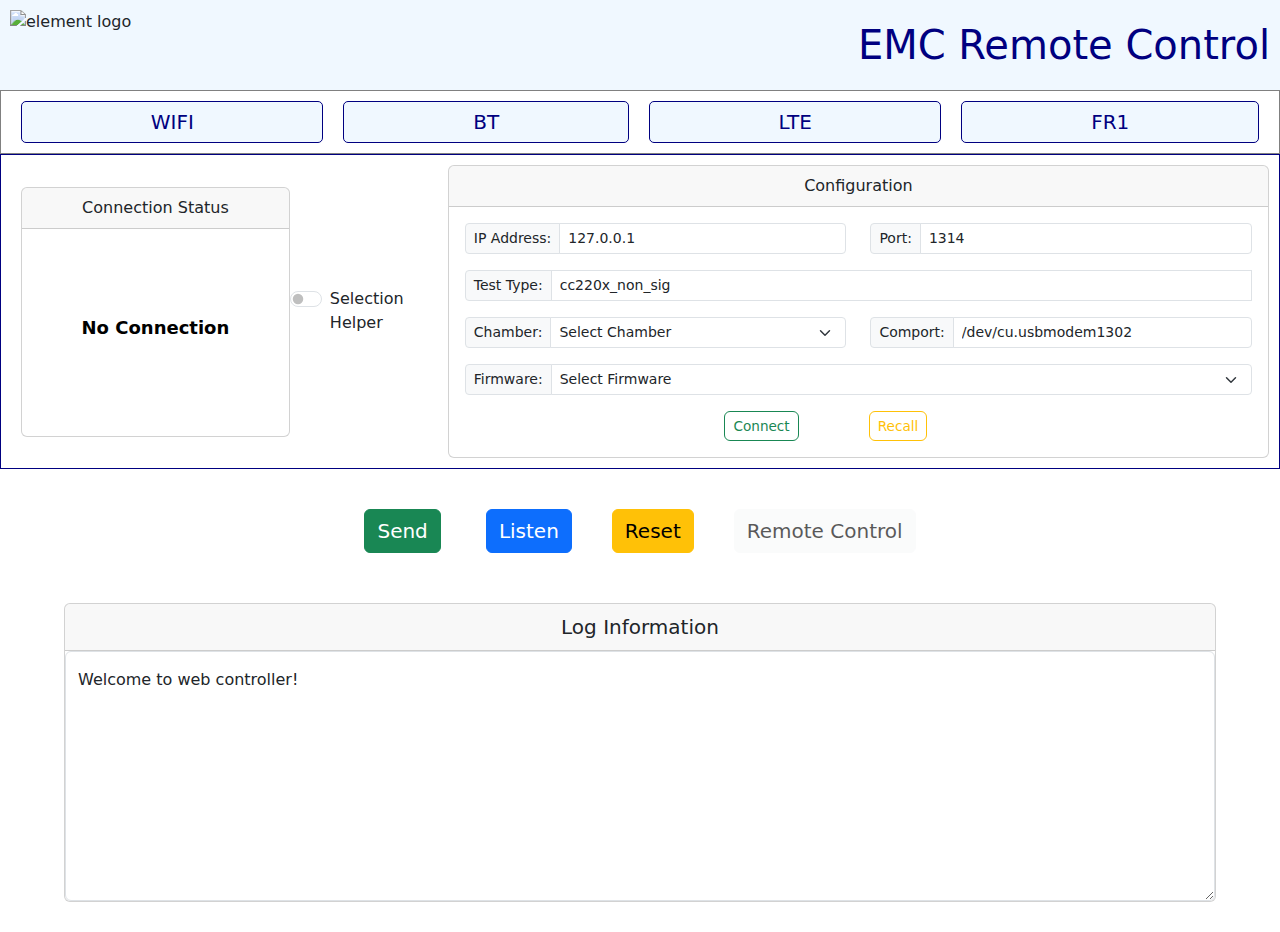
==== commit 6937eaec: "Fix WIFI and BT Bugs and added switcher" ====
--- a/index.html
+++ b/index.html
@@ -59,6 +59,11 @@
         </div>
       </div>
 
+      <div class="form-check form-switch">
+        <input class="form-check-input" type="checkbox" role="switch" id="selectionHelperSwitch">
+        <label class="form-check-label" for="selectionHelperSwitch">Selection Helper</label>
+      </div>
+
       <div class="connect-form card text-center">
         <div class="card-header">Configuration</div>
 
@@ -144,6 +149,9 @@
                 <option value="AM_CS4">AM_CS4</option>
                 <option value="AM_CS5">AM_CS5</option>
                 <option value="AM_CS6">AM_CS6</option>
+                <option value="AM_CS7">AM_CS7</option>
+                <option value="AM_CS8">AM_CS8</option>
+                <option value="AM_Cubicle">AM_Cubicle</option>
               </select>
             </div>
 
@@ -290,14 +298,17 @@
         </button>
       </div>
       <div class="dialog-area">
-        <div class="form-floating">
-          <textarea
-            class="form-control floatingTextarea2"
-            placeholder="Leave a comment here"
-            id="dialog"
-            style="height: 250px"
-          ></textarea>
-          <label for="floatingTextarea2">Welcome to web controller!</label>
+        <div class="card text-center">
+          <div class="card-header" style="font-size: 20px">Log Information</div>
+          <div class="form-floating">
+            <textarea
+              class="form-control floatingTextarea2"
+              placeholder="Leave a comment here"
+              id="dialog"
+              style="height: 250px"
+            ></textarea>
+            <label for="floatingTextarea2">Welcome to web controller!</label>
+          </div>
         </div>
       </div>
     </div>
--- a/style.css
+++ b/style.css
@@ -100,7 +100,7 @@
 }
 
 .dialog-area {
-	width: 40%;
+	width: 90%;
     display: block;
     margin: 30px auto;
 }
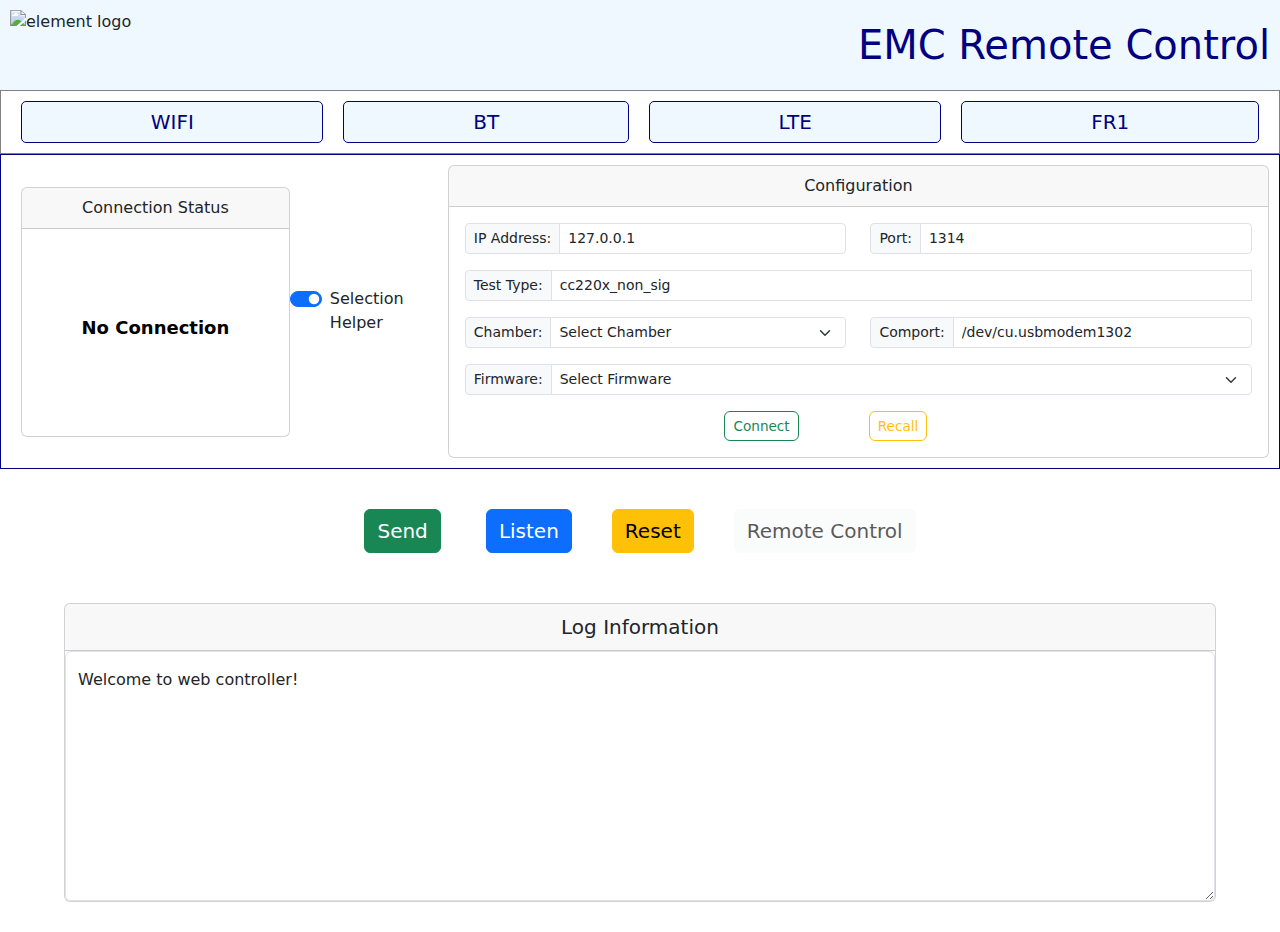
==== commit c5477a34: "Update index.html" ====
--- a/index.html
+++ b/index.html
@@ -60,7 +60,7 @@
       </div>
 
       <div class="form-check form-switch">
-        <input class="form-check-input" type="checkbox" role="switch" id="selectionHelperSwitch">
+        <input class="form-check-input" type="checkbox" role="switch" id="selectionHelperSwitch" checked>
         <label class="form-check-label" for="selectionHelperSwitch">Selection Helper</label>
       </div>
 
@@ -151,6 +151,13 @@
                 <option value="AM_CS6">AM_CS6</option>
                 <option value="AM_CS7">AM_CS7</option>
                 <option value="AM_CS8">AM_CS8</option>
+                <option value="AM_CS9">AM_CS1</option>
+                <option value="AM_CS10">AM_CS2</option>
+                <option value="AM_CS11">AM_CS3</option>
+                <option value="AM_CS12">AM_CS4</option>
+                <option value="AM_CS13">AM_CS5</option>
+                <option value="AM_CS14">AM_CS6</option>
+                <option value="AM_CS15">AM_CS7</option>
                 <option value="AM_Cubicle">AM_Cubicle</option>
               </select>
             </div>
